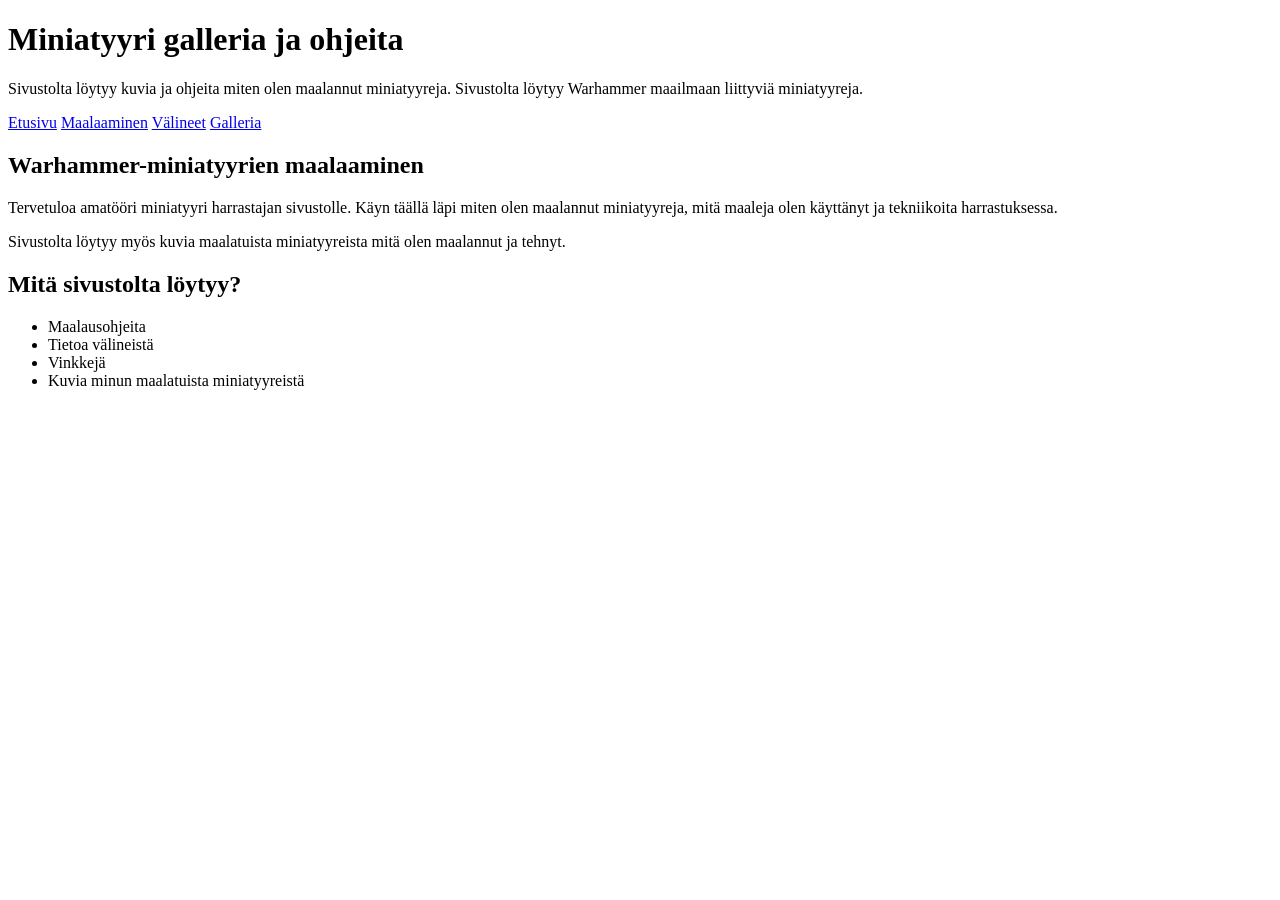
==== index.html @ b4850153 "Tallennus1" ====
<!DOCTYPE html>
<html lang="en">
<head>
    <meta charset="UTF-8">
    <meta name="viewport" content="width=device-width, initial-scale=1.0">
    <title>Miniatyyrigalleria ja ohjeita</title>
</head>

<body>

    <header>
        <h1>Miniatyyri galleria ja ohjeita</h1>
        <p> Sivustolta löytyy kuvia ja ohjeita miten olen maalannut miniatyyreja. Sivustolta löytyy Warhammer maailmaan liittyviä miniatyyreja. </p>

        <nav>
            <a href="index.html">Etusivu</a>
            <a href="maalaus.html">Maalaaminen</a>
            <a href="valineet.html">Välineet</a>
            <a href="galleria.html">Galleria</a>
        </nav>
    </header>

    <main>
        <section>
            <h2>Warhammer-miniatyyrien maalaaminen</h2>

            <p>
                Tervetuloa amatööri miniatyyri harrastajan sivustolle. Käyn täällä läpi miten olen maalannut miniatyyreja, mitä maaleja olen käyttänyt ja tekniikoita harrastuksessa.
            </p>

            <p> Sivustolta löytyy myös kuvia maalatuista miniatyyreista mitä olen maalannut ja tehnyt. </p>

        </section>

        <section>
            <h2>Mitä sivustolta löytyy?</h2>

            <ul>
                <li>Maalausohjeita</li>
                <li>Tietoa välineistä</li>
                <li>Vinkkejä</li>
                <li>Kuvia minun maalatuista miniatyyreistä</li>
            </ul>
        </section>
    </main>



</body>
</html>
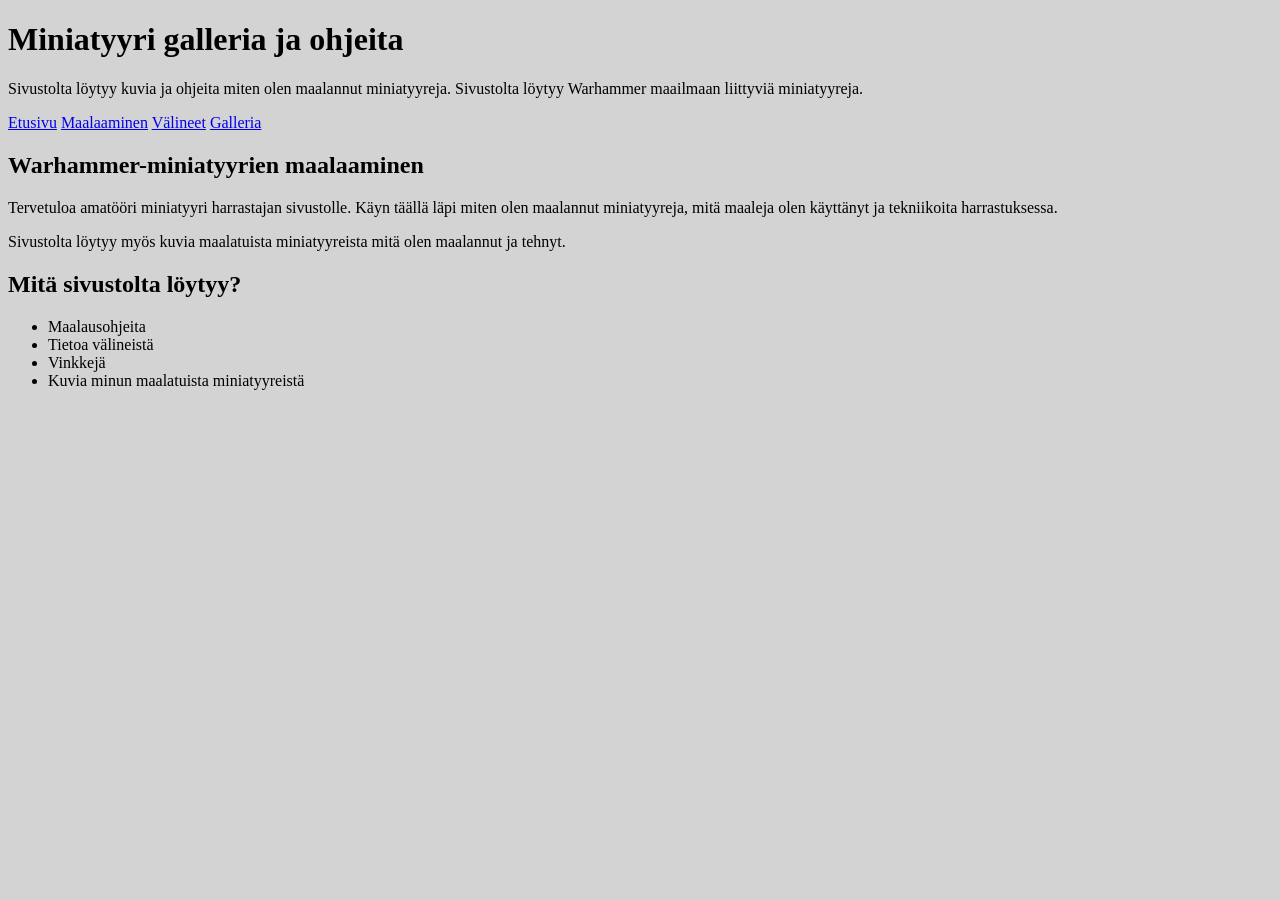
==== commit c462cbf8: "Tallennus 1.1" ====
--- a/index.html
+++ b/index.html
@@ -4,6 +4,7 @@
     <meta charset="UTF-8">
     <meta name="viewport" content="width=device-width, initial-scale=1.0">
     <title>Miniatyyrigalleria ja ohjeita</title>
+    <link rel="stylesheet" href="css/style.css">
 </head>
 
 <body>
--- a/css/style.css
+++ b/css/style.css
@@ -0,0 +1,3 @@
+body {
+    background-color: lightgray;
+}
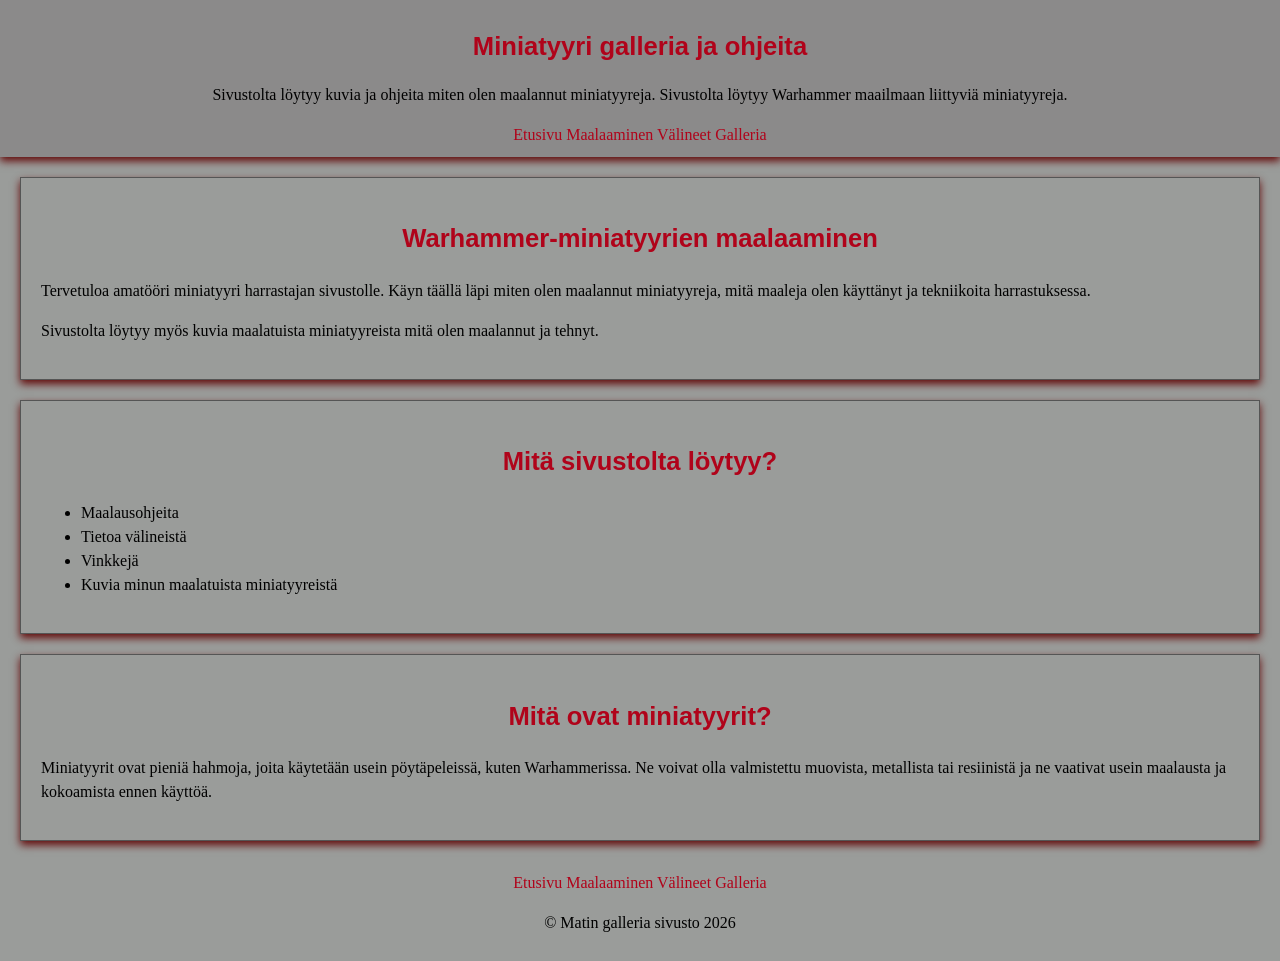
==== commit bfab3f70: "Tallennus 1.3" ====
--- a/index.html
+++ b/index.html
@@ -1,5 +1,6 @@
 <!DOCTYPE html>
-<html lang="en">
+<html lang="fi">
+
 <head>
     <meta charset="UTF-8">
     <meta name="viewport" content="width=device-width, initial-scale=1.0">
@@ -11,7 +12,8 @@
 
     <header>
         <h1>Miniatyyri galleria ja ohjeita</h1>
-        <p> Sivustolta löytyy kuvia ja ohjeita miten olen maalannut miniatyyreja. Sivustolta löytyy Warhammer maailmaan liittyviä miniatyyreja. </p>
+        <p> Sivustolta löytyy kuvia ja ohjeita miten olen maalannut miniatyyreja. Sivustolta löytyy Warhammer maailmaan
+            liittyviä miniatyyreja. </p>
 
         <nav>
             <a href="index.html">Etusivu</a>
@@ -26,7 +28,8 @@
             <h2>Warhammer-miniatyyrien maalaaminen</h2>
 
             <p>
-                Tervetuloa amatööri miniatyyri harrastajan sivustolle. Käyn täällä läpi miten olen maalannut miniatyyreja, mitä maaleja olen käyttänyt ja tekniikoita harrastuksessa.
+                Tervetuloa amatööri miniatyyri harrastajan sivustolle. Käyn täällä läpi miten olen maalannut
+                miniatyyreja, mitä maaleja olen käyttänyt ja tekniikoita harrastuksessa.
             </p>
 
             <p> Sivustolta löytyy myös kuvia maalatuista miniatyyreista mitä olen maalannut ja tehnyt. </p>
@@ -43,9 +46,26 @@
                 <li>Kuvia minun maalatuista miniatyyreistä</li>
             </ul>
         </section>
+
+        <section>
+            <h2>Mitä ovat miniatyyrit?</h2>
+            <p>Miniatyyrit ovat pieniä hahmoja, joita käytetään usein pöytäpeleissä, kuten Warhammerissa. Ne voivat olla
+                valmistettu muovista, metallista tai resiinistä ja ne vaativat usein maalausta ja kokoamista ennen
+                käyttöä.</p>
+        </section>
     </main>
 
+    <footer>
+        <nav>
+            <a href="index.html">Etusivu</a>
+            <a href="maalaus.html">Maalaaminen</a>
+            <a href="valineet.html">Välineet</a>
+            <a href="galleria.html">Galleria</a>
+        </nav>
 
+        <p>&copy; Matin galleria sivusto 2026</p>
 
+    </footer>
 </body>
+
 </html>
--- a/css/style.css
+++ b/css/style.css
@@ -1,3 +1,47 @@
 body {
-    background-color: lightgray;
-}+    background-color: #9a9c9a;
+    font-style: Arial, sans-serif;
+    line-height: 1.5;
+    margin: 0;
+     
+}
+
+header {
+    background-color: rgb(139, 138, 138);
+    text-align: center;
+    padding: 10px;
+    box-shadow: 0 4px 8px rgb(99, 10, 10);
+    
+    
+    
+    
+}
+
+h1, h2 {
+    color: #b0031a;
+    text-align: center;
+    font-size: 1.6rem;
+    font-family:'Franklin Gothic Medium', 'Arial Narrow', Arial, sans-serif 
+    
+
+}
+
+section {
+    padding: 20px;
+    margin: 20px;
+    border: 1px solid #555555;
+    box-shadow: 0 4px 8px rgb(99, 10, 10);
+}
+
+a[href] {
+    color: #b0031a;
+    text-decoration: none;
+}
+
+footer {
+    background-color: #9a9c9a;
+
+    text-align: center;
+    padding: 10px;
+    
+}
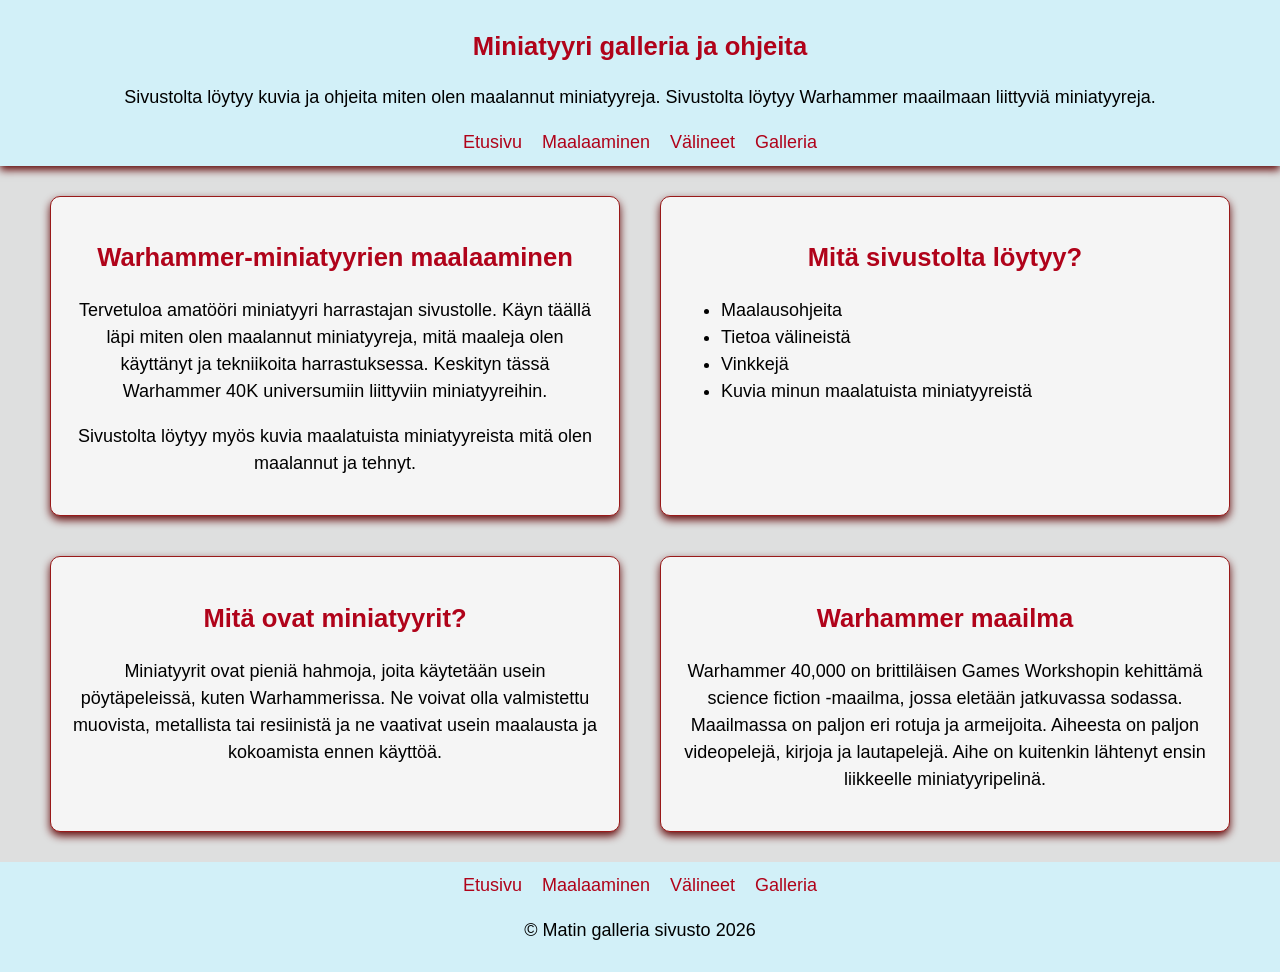
==== commit 81ffa53e: "Tallennus 1.5. Lisätty kuvia ja taulukot" ====
--- a/index.html
+++ b/index.html
@@ -23,13 +23,13 @@
         </nav>
     </header>
 
-    <main>
+    <main class="sisalto-grid">
         <section>
             <h2>Warhammer-miniatyyrien maalaaminen</h2>
 
             <p>
                 Tervetuloa amatööri miniatyyri harrastajan sivustolle. Käyn täällä läpi miten olen maalannut
-                miniatyyreja, mitä maaleja olen käyttänyt ja tekniikoita harrastuksessa.
+                miniatyyreja, mitä maaleja olen käyttänyt ja tekniikoita harrastuksessa. Keskityn tässä Warhammer 40K universumiin liittyviin miniatyyreihin.
             </p>
 
             <p> Sivustolta löytyy myös kuvia maalatuista miniatyyreista mitä olen maalannut ja tehnyt. </p>
@@ -53,6 +53,14 @@
                 valmistettu muovista, metallista tai resiinistä ja ne vaativat usein maalausta ja kokoamista ennen
                 käyttöä.</p>
         </section>
+
+        <section>
+            <h2> Warhammer maailma</h2>
+
+            <p>Warhammer 40,000 on brittiläisen Games Workshopin kehittämä science fiction -maailma, jossa eletään jatkuvassa sodassa. Maailmassa on paljon eri rotuja ja armeijoita. Aiheesta on paljon videopelejä, kirjoja ja lautapelejä. Aihe on kuitenkin lähtenyt ensin liikkeelle miniatyyripelinä. </p>
+
+
+        </section>
     </main>
 
     <footer>
--- a/css/style.css
+++ b/css/style.css
@@ -1,22 +1,25 @@
-body {
-    background-color: #9a9c9a;
-    font-style: Arial, sans-serif;
+/* taustaväri */
+body { 
+    background-color: #dedfdf;
+    font-family: Arial, sans-serif;
     line-height: 1.5;
+    font-size: 18px;
     margin: 0;
+    
+    
      
 }
 
+/*Otsikko taustaväri*/
 header {
-    background-color: rgb(139, 138, 138);
+    background-color: rgb(210, 240, 248);
     text-align: center;
     padding: 10px;
     box-shadow: 0 4px 8px rgb(99, 10, 10);
     
     
-    
-    
 }
-
+/*otsikoiden väri*/
 h1, h2 {
     color: #b0031a;
     text-align: center;
@@ -25,7 +28,7 @@
     
 
 }
-
+/*hehku*/
 section {
     padding: 20px;
     margin: 20px;
@@ -33,15 +36,82 @@
     box-shadow: 0 4px 8px rgb(99, 10, 10);
 }
 
+/*Alaosion kirjainväri*/
 a[href] {
     color: #b0031a;
     text-decoration: none;
 }
 
+/*Alaosan asetukset ja väri*/
 footer {
-    background-color: #9a9c9a;
+    background-color: rgb(210, 240, 248);
 
     text-align: center;
     padding: 10px;
     
 }
+
+/*Etusivu grid*/
+.sisalto-grid {
+    display: grid;
+    grid-template-columns: repeat(auto-fit, minmax(450px, 1fr));
+    gap: 20px;
+    padding: 20px;
+    margin: auto;
+    max-width: 1200px;
+    text-align: center;
+    
+}
+
+ 
+/*etusivun laatikot*/
+.sisalto-grid section {
+    margin: 10px;
+    background-color: #f5f5f5;
+    border: 1px solid #991919;
+    border-radius: 10px;
+}
+
+.sisalto-grid ul {
+    text-align: left;
+}
+
+/*välineet alin kortti*/
+.leveampi {
+    grid-column: 1 / -1;
+}
+
+
+/*Gallerian muotoilu*/
+.galleria-grid {
+    display: grid;
+    grid-template-columns: repeat(auto-fit, minmax(200px, 1fr));
+    gap: 20px;
+}
+
+.galleria {
+    border: none;
+    box-shadow: none;
+}
+
+.galleria-kortti {
+    background-color: #f9f9f9;
+    border: 1px solid #555555;
+    padding: 10px;
+    text-align: center;
+    box-shadow: 0 4px 8px rgb(99, 10, 10);
+}
+
+.galleria-kortti img {
+    max-width: 100%;
+    height: 300px;
+    object-fit: contain;
+}
+
+/*navigaatio flexbox*/
+nav {
+    display: flex;
+    justify-content: center;
+    gap: 20px;
+    flex-wrap: wrap;
+}
